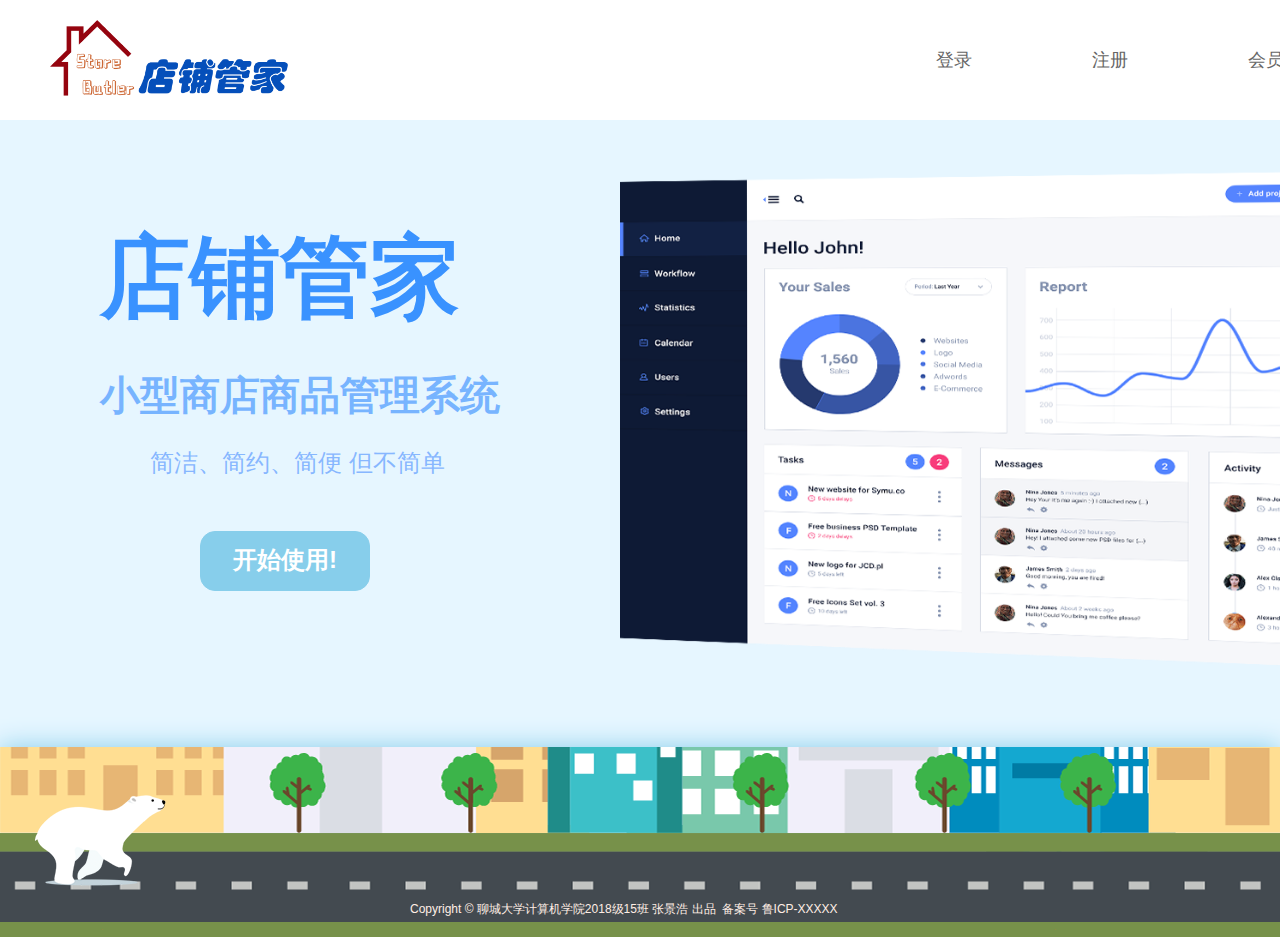
==== index.html @ 9ecfa32f "Add files via upload" ====
<!DOCTYPE html>
<html>
	<head>
		<meta charset="utf-8" />
		<meta name="description" content="聊城大学 计算机学院 电子商务">
		<meta name="keywords" content="系统,商品,毕设,商店管理" />
		<title>店铺管家-小型商店商品管理系统-简洁、简约、简便但不简单</title>
		<script src="js/vue.js" type="text/javascript" charset="utf-8"></script>
		<link rel="stylesheet" type="text/css" href="css/base.css"/>
			<link rel="stylesheet" type="text/css" href="css/common.css"/>
		<link rel="stylesheet" type="text/css" href="css/index.css"/>
		<link rel="shortcut icon" href="icon_logo.ico" />
		<style type="text/css">
			@font-face {
				font-family: 'Linearicons-Free';
				src: url('fonts/Linearicons-Free.eot?pbf4y');
				src: url('fonts/Linearicons-Free.eot?pbf4y#iefix') format('embedded-opentype'),
					url('fonts/Linearicons-Free.ttf?pbf4y') format('truetype'),
					url('fonts/Linearicons-Free.woff?pbf4y') format('woff'),
					url('fonts/Linearicons-Free.svg?pbf4y#Linearicons-Free') format('svg');
				font-weight: normal;
				font-style: normal;
				font-display: block;
			}
		</style>
	</head>
	<body style="background-color: #e6f6ff;">
		<!-- 头部logo、导航 -->
		<header class="top">
			<div class="toppic w">
				<div class="top_logo">
					<a href=""><img src="img/logo.png" alt="logo"></a>
				</div>
				<div class="top_mod">
					<ul>
						<li><a href="login.html">登录</a></li>
						<li><a href="register.html">注册</a></li>
						<li><a href="#">会员</a></li>
						<li><a href="#">关于</a></li>
					</ul>
				</div>
			</div>
		</header>
		<!-- 主视觉图 -->
		<div class="banner">
			<div class="banner_one w">
				<div class="info_one">
					<h1>店铺管家</h1>
					<h2>小型商店商品管理系统</h2>
					<p>简洁、简约、简便 但不简单</p>
					<a href="login.html">开始使用!</a>
				</div>
				<img src="img/banner1.png" >
				
			</div>
		</div>
		<!-- 底部模块 -->
		<footer class="footer">
			<div class="mover">
				<div class="city"></div>
				<div class="bear"></div>
			</div>
			<div class="copyright w">
				Copyright © 聊城大学计算机学院2018级15班 张景浩 出品 &nbsp;备案号 鲁ICP-XXXXX
			</div>
		</footer>
	</body>
</html>
---- css/base.css ----
* {
	margin: 0;
	padding: 0;
	box-sizing: border-box;
}
/* 斜体更正 */
em,
i {
	font-style: normal
}
/* 去掉圆点 */
li {
	list-style: none
}
/* border兼容性,vertical去掉图片缝隙 */
img {
	border: 0;
	vertical-align: middle
}
/* 按钮 鼠标改成手型 */
button {
	cursor: pointer
}
/* 去掉a下划线 */
a {
	color: #666;
	text-decoration: none
}

a:hover {
	color: #c81623
}
/* "\5B8B\4F53"是宋体的Unicode码 */
button,
input {
	font-family: Microsoft YaHei, Heiti SC, tahoma, arial, Hiragino Sans GB, "\5B8B\4F53", sans-serif
}

body {
	/* CSS3文字抗锯齿 */
	-webkit-font-smoothing: antialiased;
	background-color: #ffeee5;
	font: 12px/1.5 Microsoft YaHei, Heiti SC, tahoma, arial, Hiragino Sans GB, "\5B8B\4F53", sans-serif;
	color: #666;
}

.hide,
.none {
	display: none
}

/* 伪元素清除浮动 */
.clearfix:after {
	visibility: hidden;
	clear: both;
	display: block;
	content: ".";
	height: 0
}
.clearfix {
	*zoom: 1
}
---- css/common.css ----
.w{
	width: 1500px;
	margin: 0 auto;
}
.top{
	height: 120px;
	background-color: #ffffff;
}
.top_logo{
	float: left;
	width: 300px;
	height: 120px;
}
.top_logo a img{
	height: 80px;
	margin: 20px 0 0 50px;
}
.top_mod{
	float: right;
	height: 120px;
}
.top_mod ul li{
	float: left;
	height: 120px;
	overflow: hidden;
}
.top_mod ul li a{
	padding: 60px;
	line-height: 120px;
	font-size: 18px;
}
.top_mod ul li a:hover{
	color: white;
	background-color: skyblue;
}
---- css/index.css ----
.banner{
	margin-top: 20px;
	height: 600px;
}
.banner_one{
	position: relative;
	margin-top: 20px;
	color: #3992ff;
}
.banner_one img{
	position: absolute;
	top: 30px;
	right: -20px;
	width: 900px;
	transition: all 0.3s;
}
.banner_one img:hover{
	top: 20px;
}
.info_one{
	position: absolute;
	top:50px;
	left: 50px;
}
.info_one h1{
	margin: 20px 50px;
	font-size: 90px;
}
.info_one h2{
	margin: 20px 50px;
	font-size: 40px;
	color: #77b4ff;
}
.info_one p{
	margin: 20px 100px;
	font-size: 24px;
	color: #87b7ff;
}
.info_one a{
	display: block;
	height: 60px;
	width: 170px;
	margin: 50px 0 0 150px;
	background-color: #87CEEB;
	border: 1px solid skyblue;
	border-radius: 15px;
	font-size: 24px;
	font-weight: 600;
	text-align: center;
	line-height: 55px;
	color: white;
	transition: all 0.5s;
}
.info_one a:hover{
	box-shadow: 0 0 10px #66B2FF;
	transform: scale(1.1);
}
.footer{
	position: relative;
	height: 197px;

}
.city{
	position: absolute;
	bottom: 0px;
	left: 0;
	width: 100%;
	height:190px;
	background: url(../img/bg.png) no-repeat;
	box-shadow: 0 0 25px #87CEEB;
	animation: cx 10s linear infinite;
}
@keyframes cx{
	0%{
		background-position: 0 0;
	}
	100%{
		background-position: -1920px 0;
	}
}
.bear{
	position: relative;
	top: 50px;
	width: 200px;
	height: 100px;
	background: url(../img/bear.png) no-repeat;
	animation: x .5s steps(8) infinite, m 5s forwards;
}
@keyframes x {
    /* 定义动画 */
    0% {
        background-position: 0 0;
    }
    100% {
        background-position: -1600px 0;
    }
}
@keyframes m {
    0% {
		left: 0;
    }
    100% {
        left: 50%;
        transform: translate(-50%);
    }
}
.copyright{
	position: absolute;
	top: 160px;
	left: calc(50% - 230px);
	width: 450px;
	font-size: 12px;
	color: #FFEEE5;
	z-index: 999;
}
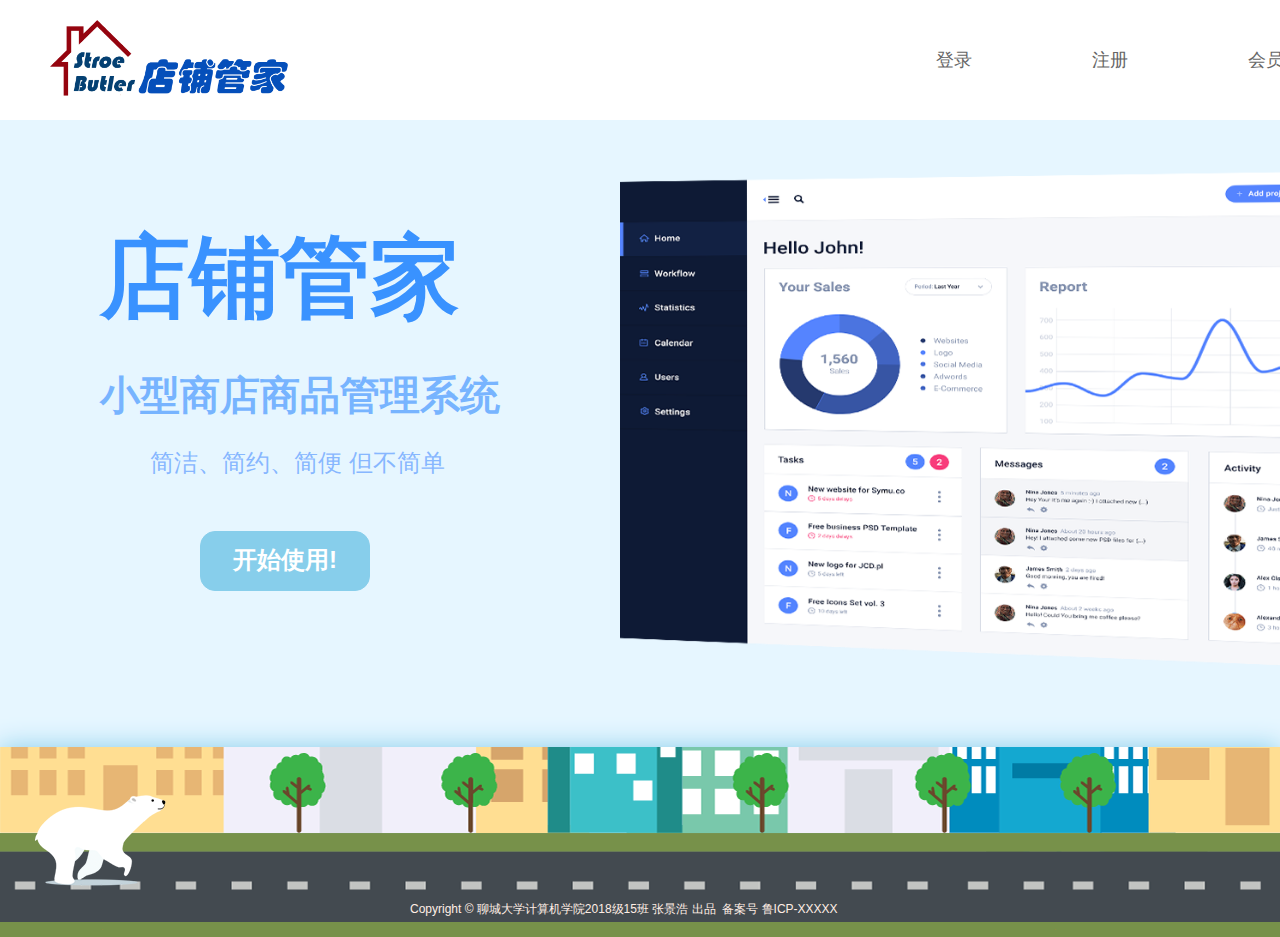
==== commit 85a5a143: "Add files via upload" ====
--- a/index.html
+++ b/index.html
@@ -6,8 +6,9 @@
 		<meta name="keywords" content="系统,商品,毕设,商店管理" />
 		<title>店铺管家-小型商店商品管理系统-简洁、简约、简便但不简单</title>
 		<script src="js/vue.js" type="text/javascript" charset="utf-8"></script>
+		<script src="js/index.js" type="text/javascript" charset="utf-8"></script>
 		<link rel="stylesheet" type="text/css" href="css/base.css"/>
-			<link rel="stylesheet" type="text/css" href="css/common.css"/>
+		<link rel="stylesheet" type="text/css" href="css/common.css"/>
 		<link rel="stylesheet" type="text/css" href="css/index.css"/>
 		<link rel="shortcut icon" href="icon_logo.ico" />
 		<style type="text/css">
@@ -32,15 +33,22 @@
 					<a href=""><img src="img/logo.png" alt="logo"></a>
 				</div>
 				<div class="top_mod">
-					<ul>
+					<ul id="top_nav">
 						<li><a href="login.html">登录</a></li>
 						<li><a href="register.html">注册</a></li>
 						<li><a href="#">会员</a></li>
-						<li><a href="#">关于</a></li>
+						<li>
+							<a href="#">关于</a>
+							<ul class="menu">
+								<li>使用说明</li>
+								<li>联系我们</li>
+							</ul>
+						</li>
 					</ul>
 				</div>
 			</div>
 		</header>
+		<!-- 头部logo、导航/ -->
 		<!-- 主视觉图 -->
 		<div class="banner">
 			<div class="banner_one w">
@@ -54,6 +62,7 @@
 				
 			</div>
 		</div>
+		<!-- 主视觉图/ -->
 		<!-- 底部模块 -->
 		<footer class="footer">
 			<div class="mover">
@@ -64,5 +73,20 @@
 				Copyright © 聊城大学计算机学院2018级15班 张景浩 出品 &nbsp;备案号 鲁ICP-XXXXX
 			</div>
 		</footer>
+		<!-- 底部模块/ -->
+		
+		<!-- javascript -->
+		<script type="text/javascript">
+			<!-- 下拉菜单 -->
+			var top_li = document.getElementById('top_nav');
+			var menu = document.querySelector('.menu');
+			top_li.children[3].onmouseover = function(){
+				menu.style.display = 'block';
+			}
+			top_li.children[3].onmouseout = function(){
+				menu.style.display = 'none';
+			}
+			<!-- 下拉菜单/ -->
+		</script>
 	</body>
 </html>
--- a/css/base.css
+++ b/css/base.css
@@ -39,7 +39,6 @@
 body {
 	/* CSS3文字抗锯齿 */
 	-webkit-font-smoothing: antialiased;
-	background-color: #ffeee5;
 	font: 12px/1.5 Microsoft YaHei, Heiti SC, tahoma, arial, Hiragino Sans GB, "\5B8B\4F53", sans-serif;
 	color: #666;
 }
--- a/css/common.css
+++ b/css/common.css
@@ -22,12 +22,12 @@
 .top_mod ul li{
 	float: left;
 	height: 120px;
-	overflow: hidden;
 }
 .top_mod ul li a{
-	padding: 60px;
+	padding: 48px 60px;
 	line-height: 120px;
 	font-size: 18px;
+	transition: all .3s;
 }
 .top_mod ul li a:hover{
 	color: white;
--- a/css/index.css
+++ b/css/index.css
@@ -1,4 +1,17 @@
-
+.top_mod ul .menu li{
+	position: relative;
+	float: none;
+	height: 40px;
+	width: 156px;
+	text-align: center;
+	padding: 10px ;
+	background-color: #f3f3f3;
+	box-shadow: 0 5px 10px rgba(0,0,0, .2);
+	z-index: 999;
+}
+.menu{
+	display: none;
+}
 .banner{
 	margin-top: 20px;
 	height: 600px;
@@ -50,7 +63,7 @@
 	text-align: center;
 	line-height: 55px;
 	color: white;
-	transition: all 0.5s;
+	transition: transform 0.5s;
 }
 .info_one a:hover{
 	box-shadow: 0 0 10px #66B2FF;
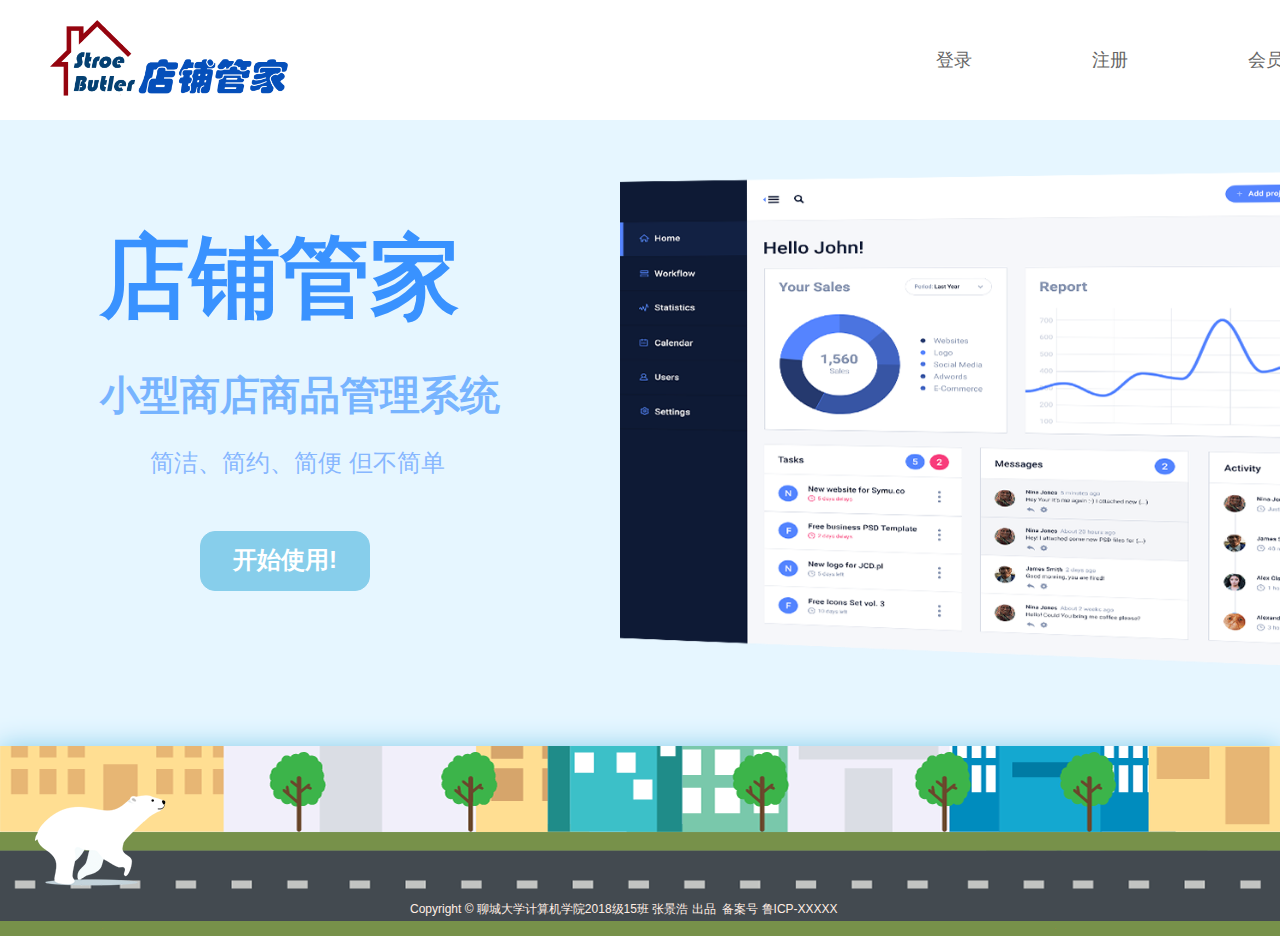
==== commit 1af06438: "Add files via upload" ====
--- a/index.html
+++ b/index.html
@@ -56,7 +56,7 @@
 					<h1>店铺管家</h1>
 					<h2>小型商店商品管理系统</h2>
 					<p>简洁、简约、简便 但不简单</p>
-					<a href="login.html">开始使用!</a>
+					<a href="stroesys.html">开始使用!</a>
 				</div>
 				<img src="img/banner1.png" >
 				
@@ -74,19 +74,6 @@
 			</div>
 		</footer>
 		<!-- 底部模块/ -->
-		
-		<!-- javascript -->
-		<script type="text/javascript">
-			<!-- 下拉菜单 -->
-			var top_li = document.getElementById('top_nav');
-			var menu = document.querySelector('.menu');
-			top_li.children[3].onmouseover = function(){
-				menu.style.display = 'block';
-			}
-			top_li.children[3].onmouseout = function(){
-				menu.style.display = 'none';
-			}
-			<!-- 下拉菜单/ -->
-		</script>
+
 	</body>
 </html>
--- a/css/common.css
+++ b/css/common.css
@@ -32,4 +32,7 @@
 .top_mod ul li a:hover{
 	color: white;
 	background-color: skyblue;
+}
+@media screen and (max-width: 1360px){
+	.top{width: 1360px;}
 }--- a/css/index.css
+++ b/css/index.css
@@ -71,12 +71,12 @@
 }
 .footer{
 	position: relative;
-	height: 197px;
+	height: 196px;
+}
 
-}
 .city{
 	position: absolute;
-	bottom: 0px;
+	bottom: 0;
 	left: 0;
 	width: 100%;
 	height:190px;
@@ -126,4 +126,4 @@
 	font-size: 12px;
 	color: #FFEEE5;
 	z-index: 999;
-}+}
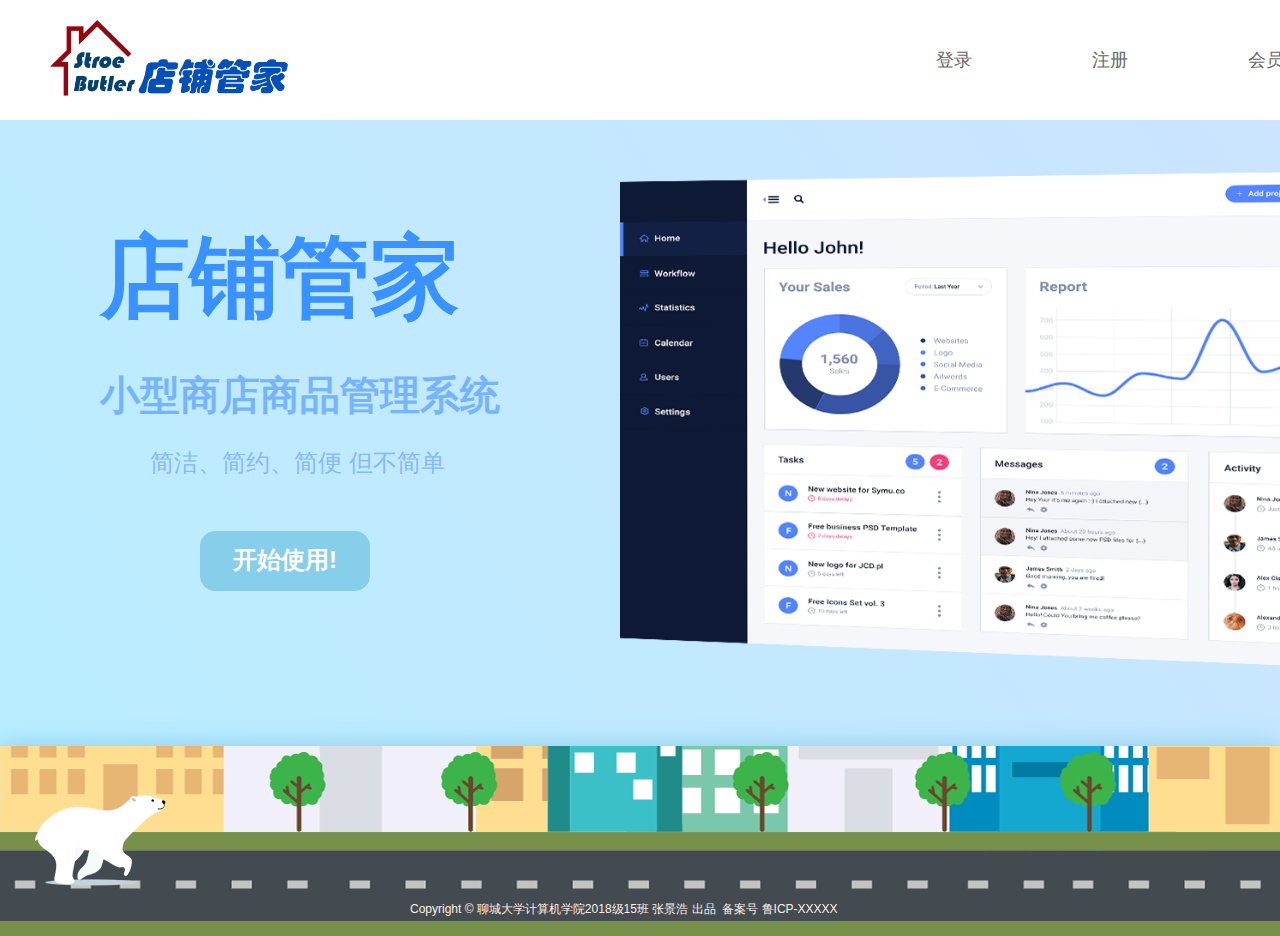
==== commit 3a9c7f1c: "Add files via upload" ====
--- a/index.html
+++ b/index.html
@@ -1,79 +1,86 @@
 <!DOCTYPE html>
 <html>
-	<head>
-		<meta charset="utf-8" />
-		<meta name="description" content="聊城大学 计算机学院 电子商务">
-		<meta name="keywords" content="系统,商品,毕设,商店管理" />
-		<title>店铺管家-小型商店商品管理系统-简洁、简约、简便但不简单</title>
-		<script src="js/vue.js" type="text/javascript" charset="utf-8"></script>
-		<script src="js/index.js" type="text/javascript" charset="utf-8"></script>
-		<link rel="stylesheet" type="text/css" href="css/base.css"/>
-		<link rel="stylesheet" type="text/css" href="css/common.css"/>
-		<link rel="stylesheet" type="text/css" href="css/index.css"/>
-		<link rel="shortcut icon" href="icon_logo.ico" />
-		<style type="text/css">
-			@font-face {
-				font-family: 'Linearicons-Free';
-				src: url('fonts/Linearicons-Free.eot?pbf4y');
-				src: url('fonts/Linearicons-Free.eot?pbf4y#iefix') format('embedded-opentype'),
-					url('fonts/Linearicons-Free.ttf?pbf4y') format('truetype'),
-					url('fonts/Linearicons-Free.woff?pbf4y') format('woff'),
-					url('fonts/Linearicons-Free.svg?pbf4y#Linearicons-Free') format('svg');
-				font-weight: normal;
-				font-style: normal;
-				font-display: block;
-			}
-		</style>
-	</head>
-	<body style="background-color: #e6f6ff;">
-		<!-- 头部logo、导航 -->
-		<header class="top">
-			<div class="toppic w">
-				<div class="top_logo">
-					<a href=""><img src="img/logo.png" alt="logo"></a>
-				</div>
-				<div class="top_mod">
-					<ul id="top_nav">
-						<li><a href="login.html">登录</a></li>
-						<li><a href="register.html">注册</a></li>
-						<li><a href="#">会员</a></li>
-						<li>
-							<a href="#">关于</a>
-							<ul class="menu">
-								<li>使用说明</li>
-								<li>联系我们</li>
-							</ul>
-						</li>
-					</ul>
-				</div>
+
+<head>
+	<meta charset="utf-8" />
+	<meta name="description" content="聊城大学 计算机学院 电子商务">
+	<meta name="keywords" content="系统,商品,毕设,商店管理" />
+	<title>店铺管家-小型商店商品管理系统-简洁、简约、简便但不简单</title>
+	<link rel="stylesheet" type="text/css" href="css/base.css" />
+	<link rel="stylesheet" type="text/css" href="css/common.css" />
+	<link rel="stylesheet" type="text/css" href="css/index.css" />
+	<link rel="shortcut icon" href="icon_logo.ico" />
+	<script src="plug/jquery/jquery-3.6.0.min.js" type="text/javascript" charset="utf-8"></script>
+	<script src="js/index.js" type="text/javascript" charset="utf-8"></script>
+	<style type="text/css">
+		@font-face {
+			font-family: 'Linearicons-Free';
+			src: url('fonts/Linearicons-Free.eot?pbf4y');
+			src: url('fonts/Linearicons-Free.eot?pbf4y#iefix') format('embedded-opentype'),
+				url('fonts/Linearicons-Free.ttf?pbf4y') format('truetype'),
+				url('fonts/Linearicons-Free.woff?pbf4y') format('woff'),
+				url('fonts/Linearicons-Free.svg?pbf4y#Linearicons-Free') format('svg');
+			font-weight: normal;
+			font-style: normal;
+			font-display: block;
+		}
+	</style>
+</head>
+
+<body style="background-image: -moz-linear-gradient(55deg, rgb(184, 238, 255), rgb(204, 227, 255));
+
+background-image: -webkit-linear-gradient(55deg, rgb(184, 238, 255), rgb(204, 227, 255));
+
+background-image: linear-gradient(55deg, rgb(184, 238, 255), rgb(204, 227, 255));">
+	<!-- 头部logo、导航 -->
+	<header class="top">
+		<div class="toppic w">
+			<div class="top_logo">
+				<a href=""><img src="img/logo.png" alt="logo"></a>
 			</div>
-		</header>
-		<!-- 头部logo、导航/ -->
-		<!-- 主视觉图 -->
-		<div class="banner">
-			<div class="banner_one w">
-				<div class="info_one">
-					<h1>店铺管家</h1>
-					<h2>小型商店商品管理系统</h2>
-					<p>简洁、简约、简便 但不简单</p>
-					<a href="stroesys.html">开始使用!</a>
-				</div>
-				<img src="img/banner1.png" >
-				
+			<div class="top_mod">
+				<ul id="top_nav">
+					<li><a href="login.html">登录</a></li>
+					<li><a href="register.html">注册</a></li>
+					<li><a href="#">会员</a></li>
+					<li>
+						<a href="#">关于</a>
+						<ul class="menu">
+							<li>使用说明</li>
+							<li>联系我们</li>
+						</ul>
+					</li>
+				</ul>
 			</div>
 		</div>
-		<!-- 主视觉图/ -->
-		<!-- 底部模块 -->
-		<footer class="footer">
-			<div class="mover">
-				<div class="city"></div>
-				<div class="bear"></div>
+	</header>
+	<!-- 头部logo、导航/ -->
+	<!-- 主视觉图 -->
+	<div class="banner">
+		<div class="banner_one w">
+			<div class="info_one">
+				<h1>店铺管家</h1>
+				<h2>小型商店商品管理系统</h2>
+				<p>简洁、简约、简便 但不简单</p>
+				<a href="login.html">开始使用!</a>
 			</div>
-			<div class="copyright w">
-				Copyright © 聊城大学计算机学院2018级15班 张景浩 出品 &nbsp;备案号 鲁ICP-XXXXX
-			</div>
-		</footer>
-		<!-- 底部模块/ -->
+			<img src="img/banner1.png">
 
-	</body>
-</html>
+		</div>
+	</div>
+	<!-- 主视觉图/ -->
+	<!-- 底部模块 -->
+	<footer class="footer">
+		<div class="mover">
+			<div class="city"></div>
+			<div class="bear"></div>
+		</div>
+		<div class="copyright w">
+			Copyright © 聊城大学计算机学院2018级15班 张景浩 出品 &nbsp;备案号 鲁ICP-XXXXX
+		</div>
+	</footer>
+	<!-- 底部模块/ -->
+
+</body>
+
+</html>--- a/css/base.css
+++ b/css/base.css
@@ -58,4 +58,15 @@
 }
 .clearfix {
 	*zoom: 1
-}
+}
+
+/* 去除谷歌浏览器输入历史记录样式 */
+input:-webkit-autofill,
+textarea:-webkit-autofill,
+select:-webkit-autofill {
+  -webkit-text-fill-color: #333 !important;
+  -webkit-box-shadow: 0 0 0px 1000px transparent inset !important;
+  background-color: transparent;
+  background-image: none;
+  transition: background-color 50000s ease-in-out 0s;
+}--- a/css/index.css
+++ b/css/index.css
@@ -5,8 +5,9 @@
 	width: 156px;
 	text-align: center;
 	padding: 10px ;
+	border: 1px solid #e2e2e2;
+	border-top: none;
 	background-color: #f3f3f3;
-	box-shadow: 0 5px 10px rgba(0,0,0, .2);
 	z-index: 999;
 }
 .menu{
